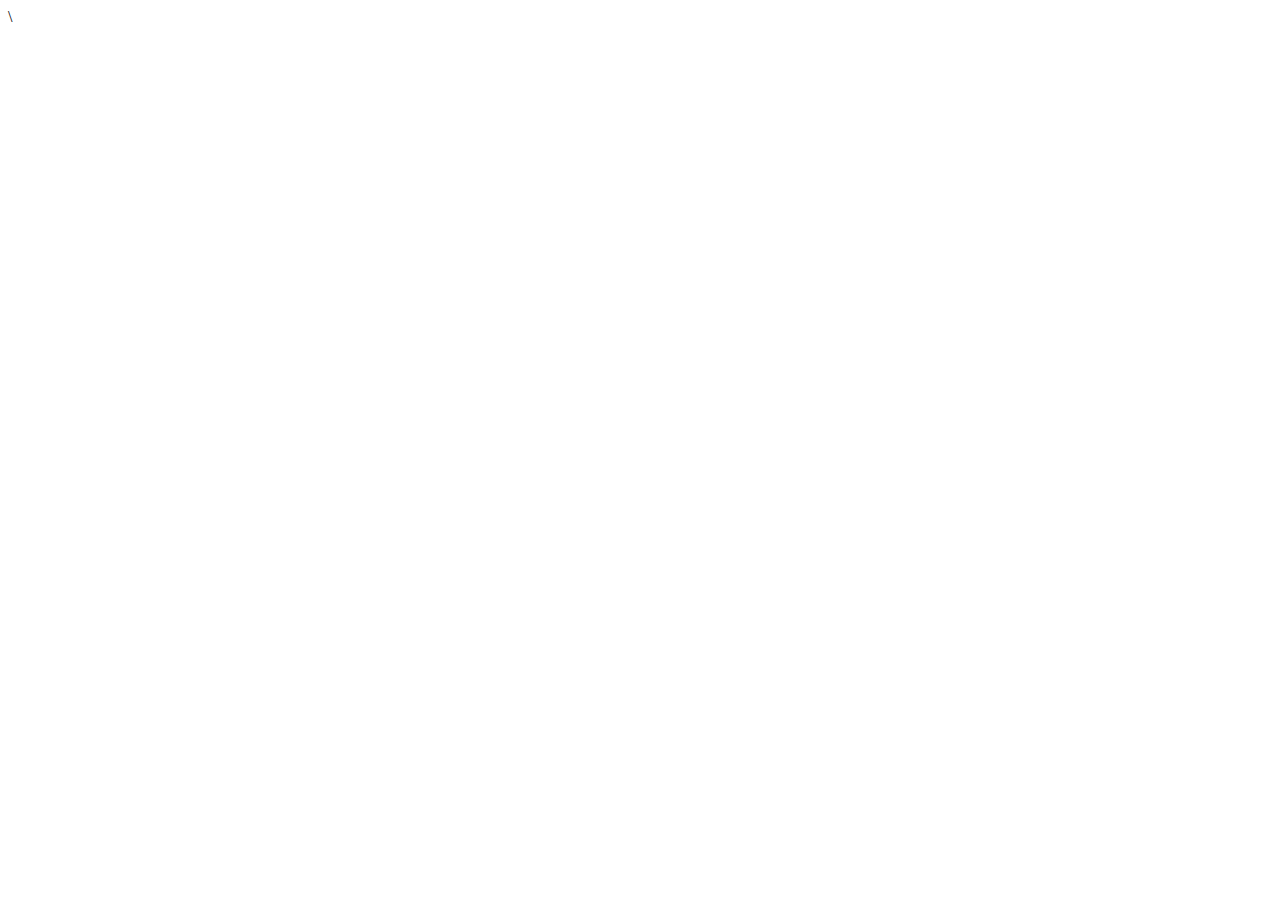
==== index.html @ da7d5975 "Updating project" ====
<!DOCTYPE html>
<html lang="en">
<head>
    <meta charset="UTF-8">
    <meta http-equiv="X-UA-Compatible" content="IE=edge">
    <meta name="viewport" content="width=device-width, initial-scale=1.0">
    <title>Jorge's Coffeeshop</title>
    <link rel="stylesheet" href="css/normalize.css">
    <link rel="preconnect" href="https://fonts.googleapis.com">
    <link rel="preconnect" href="https://fonts.gstatic.com" crossorigin>
    <link href="https://fonts.googleapis.com/css2?family=Open+Sans&family=PT+Sans:wght@400;700&display=swap" rel="stylesheet">\
    <link rel="stylesheet" href="css/styles.css">
</head>
<body>
    
</body>
</html>
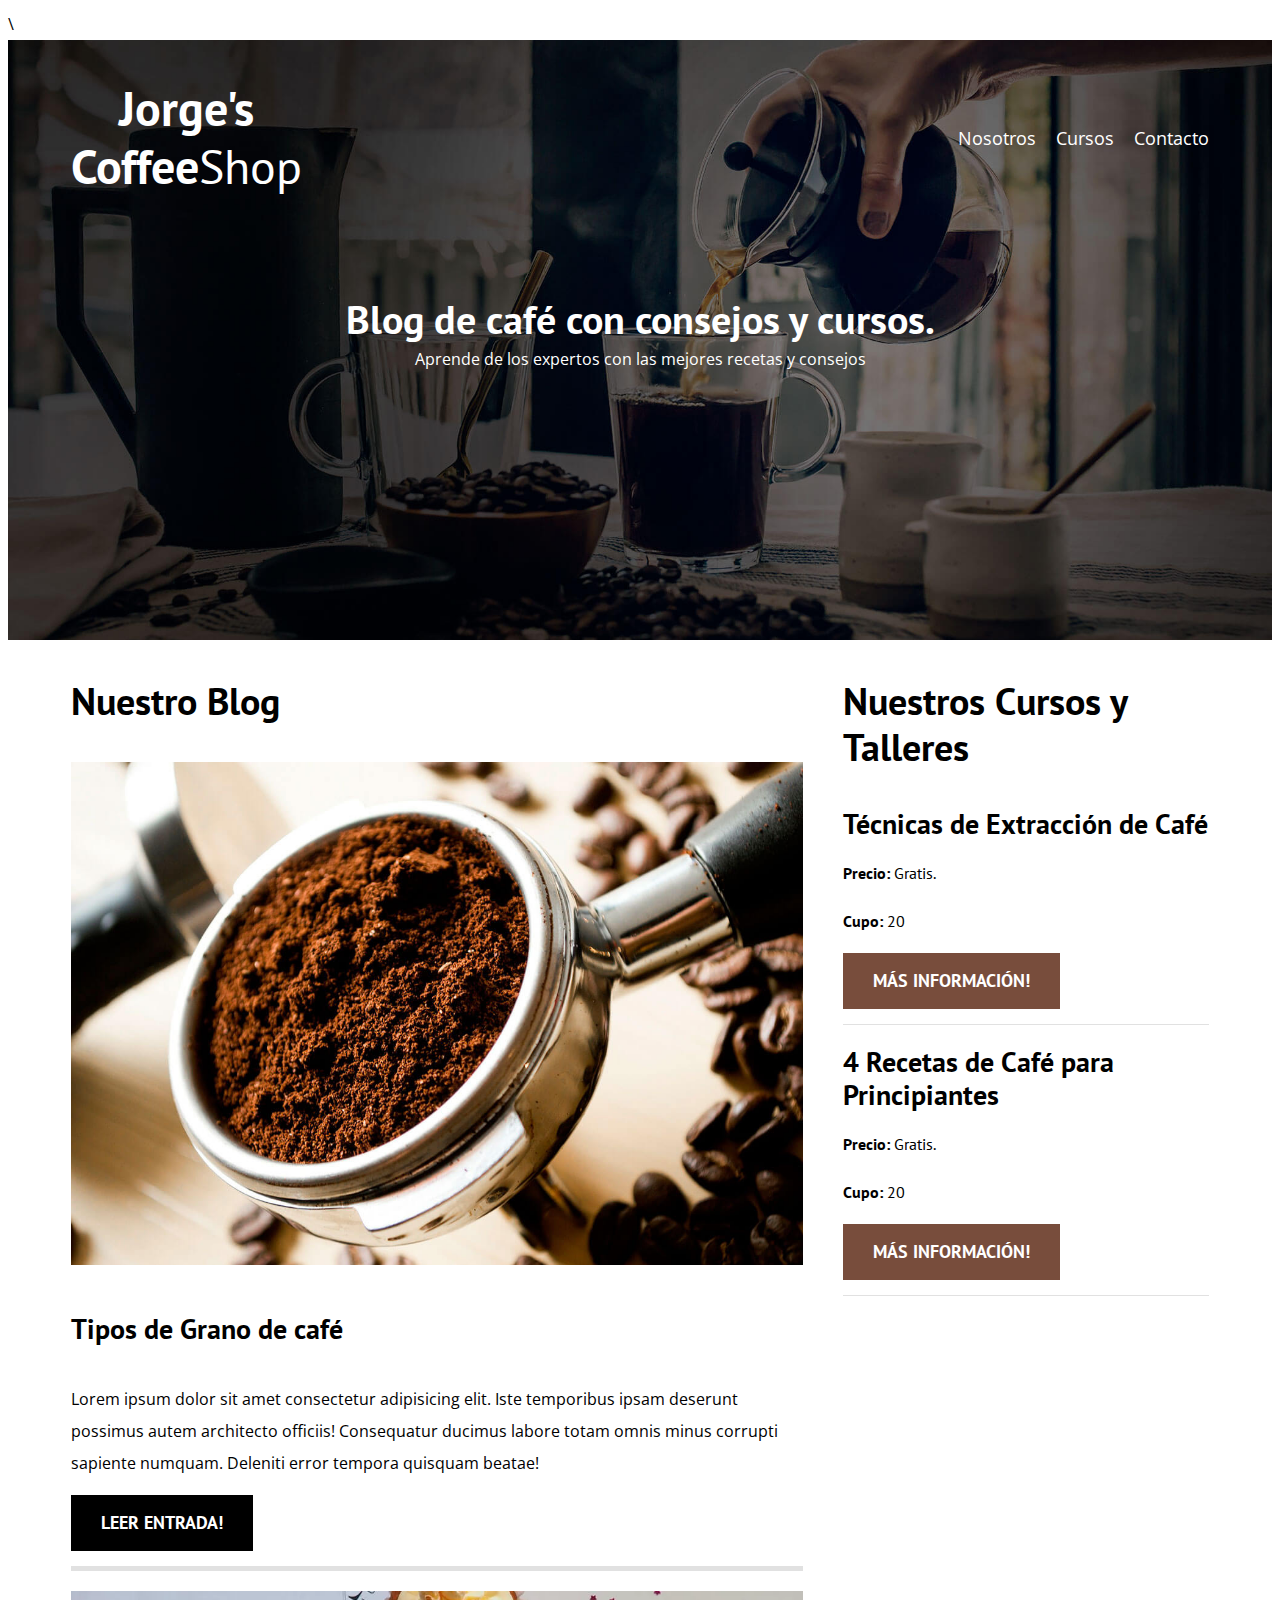
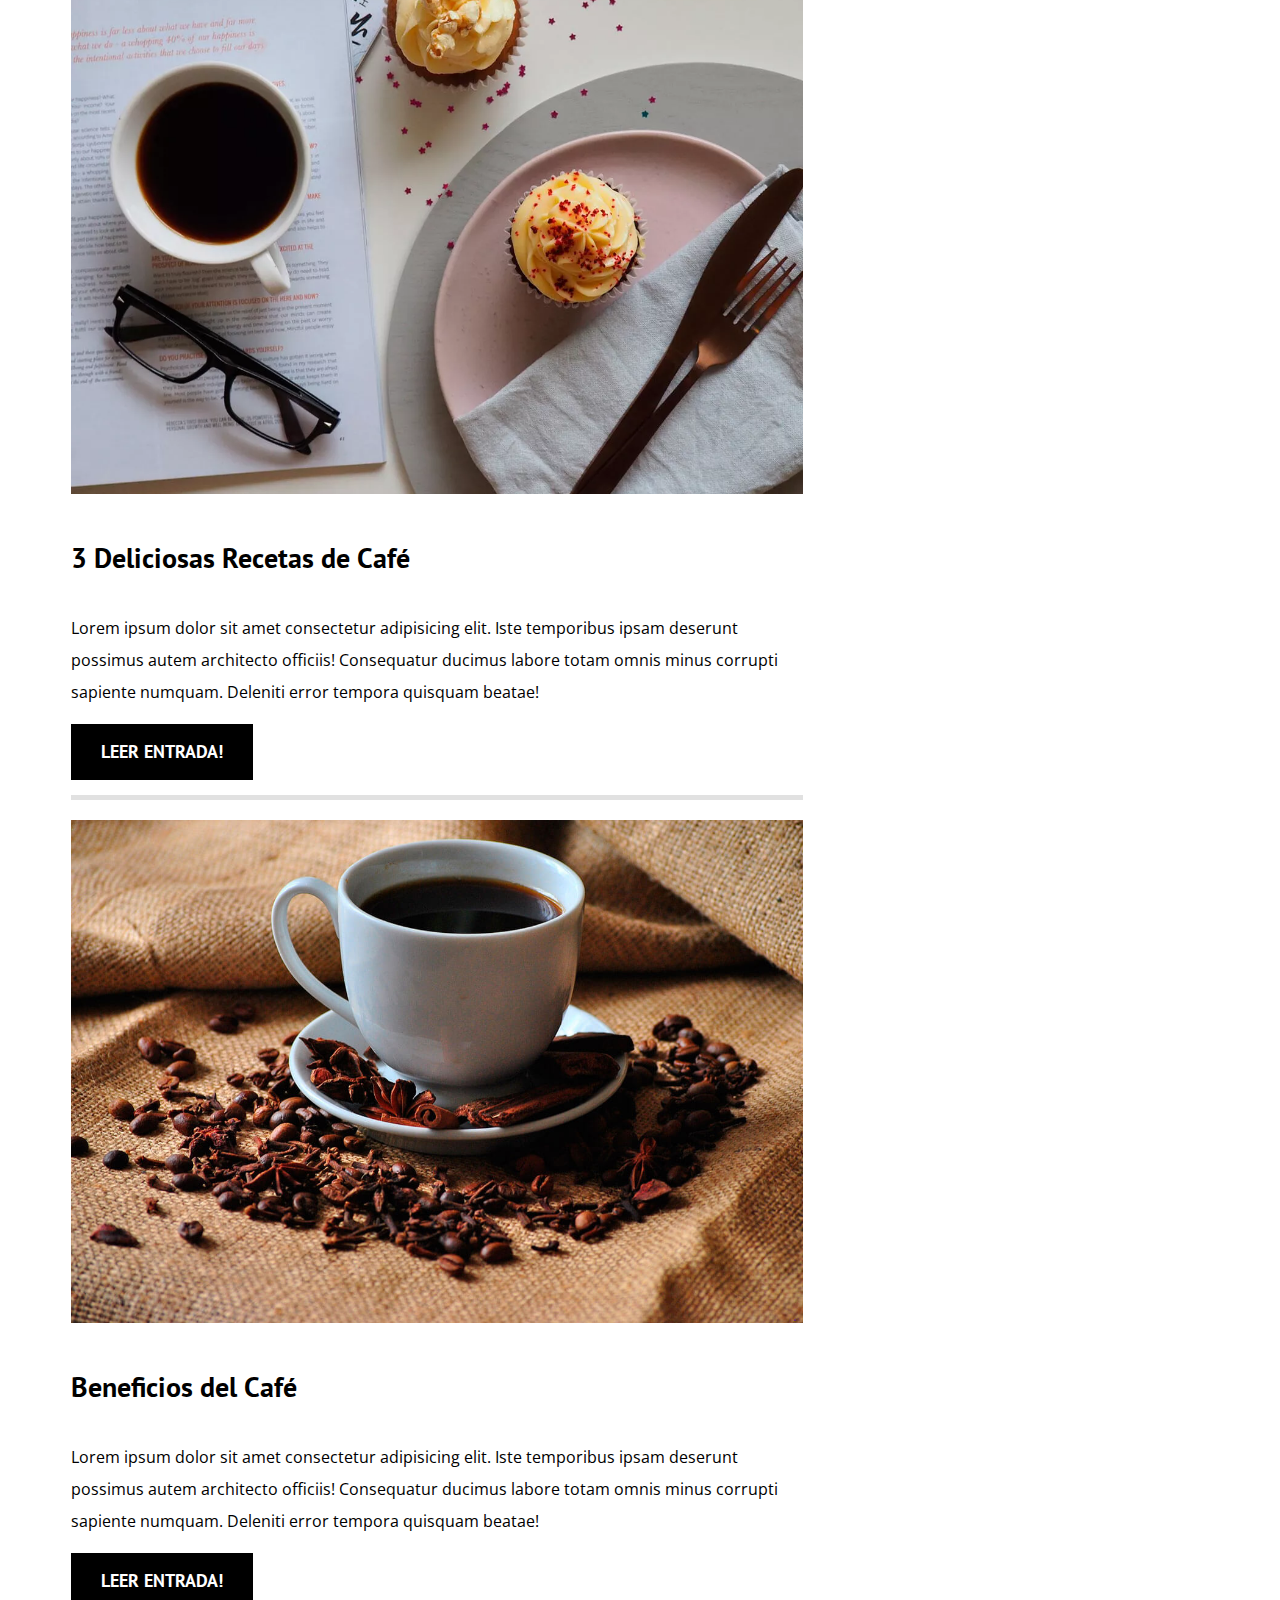
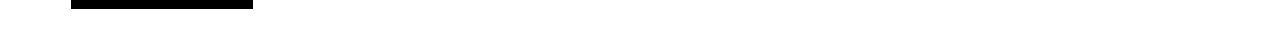
==== commit 22cfa05b: "Project updated." ====
--- a/index.html
+++ b/index.html
@@ -12,6 +12,104 @@
     <link rel="stylesheet" href="css/styles.css">
 </head>
 <body>
-    
+    <header class="header">
+
+        <div class="container">
+            <div class="navbar">
+                <a class="logo" href="index.html">
+                    <h1 class="logo__blog no-margin text-center"><span class="logo__name">Jorge's<br>Coffee</span>Shop</h1>
+                </a>
+
+                <div class="nav">
+                    <a href="about-us.html" class="nav__links">Nosotros</a>
+                    <a href="courses.html" class="nav__links">Cursos</a>
+                    <a href="contact.html" class="nav__links">Contacto</a>
+                </div>
+
+            </div>
+        </div>
+        <div class="header__text">
+            <h2 class="no-margin">Blog de café con consejos y cursos.</h2>
+            <p class="no-margin">Aprende de los expertos con las mejores recetas y consejos</p>
+        </div>
+    </header>
+    <div class="container main-content">
+        <main class="blog">
+            <h3>Nuestro Blog</h3>
+            <article class="entry">
+                <div class="entry__image">
+                    <img src="/img/blog1.jpg" alt="Blog Image">
+                </div>
+                <div class="entry__content">
+                    <h4>Tipos de Grano de café</h4>
+                    <p>Lorem ipsum dolor sit amet consectetur adipisicing elit. Iste temporibus ipsam 
+                    deserunt possimus autem architecto officiis! Consequatur ducimus labore totam omnis 
+                    minus corrupti sapiente numquam. Deleniti error tempora quisquam beatae!</p>
+                    <a href="entry.html" class="button  button--main">Leer entrada!</a>
+                </div>
+            </article>
+            <!-- Primer articulo -->
+
+            <article class="entry">
+                <div class="entry__image">
+                    <img src="/img/blog2.webp" alt="Blog Image">
+                </div>
+                <div class="entry__content">
+                    <h4>3 Deliciosas Recetas de Café</h4>
+                    <p>Lorem ipsum dolor sit amet consectetur adipisicing elit. Iste temporibus ipsam 
+                    deserunt possimus autem architecto officiis! Consequatur ducimus labore totam omnis 
+                    minus corrupti sapiente numquam. Deleniti error tempora quisquam beatae!</p>
+                    <a href="entry.html" class="button  button--main">Leer entrada!</a>
+                </div>
+            </article>
+            <!-- Segundo articulo -->
+
+            <article class="entry">
+                <div class="entry__image">
+                    <img src="/img/blog3.jpg" alt="Blog Image">
+                </div>
+                <div class="entry__content">
+                    <h4>Beneficios del Café</h4>
+                    <p>Lorem ipsum dolor sit amet consectetur adipisicing elit. Iste temporibus ipsam 
+                    deserunt possimus autem architecto officiis! Consequatur ducimus labore totam omnis 
+                    minus corrupti sapiente numquam. Deleniti error tempora quisquam beatae!</p>
+                    <a href="entry.html" class="button  button--main">Leer entrada!</a>
+                </div>
+            </article>
+            <!-- Tercer articulo -->
+        </main>
+
+        <aside class="sidebar">
+            <h3>Nuestros Cursos y Talleres</h3>
+
+            <ul class="courses no-padding">
+                <li class="widget--course">
+                    <h4 class="no-margin">Técnicas de Extracción de Café</h4>
+                    <p class="widget--course__label">Precio: 
+                        <span class="widget--course__info">Gratis.</span>
+                    </p>
+
+                    <p class="widget--course__label">Cupo: 
+                        <span class="widget--course__info">20</span>
+                    </p>
+                    <a href="entry.html" class="button  button--secundary">Más información!</a>
+                </li>
+                <!-- Primer curso -->
+
+                <li class="widget--course">
+                    <h4 class="no-margin">4 Recetas de Café para Principiantes</h4>
+                    <p class="widget--course__label">Precio: 
+                        <span class="widget--course__info">Gratis.</span>
+                    </p>
+
+                    <p class="widget--course__label">Cupo: 
+                        <span class="widget--course__info">20</span>
+                    </p>
+                    <a href="entry.html" class="button  button--secundary">Más información!</a>
+                </li>
+                <!-- Segundo curso-->
+            </ul>
+        </aside>
+    </div>
 </body>
 </html>--- a/css/styles.css
+++ b/css/styles.css
@@ -0,0 +1,199 @@
+:root{
+    --headingFont: 'PT Sans', sans-serif;
+    --paragraphFont: 'Open Sans', sans-serif;
+    --mainColor: #784D3C;
+    --borderColor: #e1e1e1;
+}
+
+html{
+    box-sizing: border-box;
+    font-size: 62.5%; /* This makes that 1rem = 10px */
+}
+
+*,*:before,*:after{
+    box-sizing: inherit;
+}
+/** Header **/
+.header{
+    background-image: url(../img/banner.jpg);
+    height: 60rem;
+    background-size: cover;
+    background-repeat: no-repeat;
+    background-position: center center;
+}
+
+.header__text{
+    text-align: center;
+    color: white;
+}
+
+@media (min-width: 768px) {
+    .header__text{
+        margin-top: 10rem;
+    }
+}
+
+.navbar{
+    padding-top: 4rem;
+}
+@media (min-width: 768px) {
+    .navbar{
+        display: flex;
+        justify-content: space-between;
+        align-items: center;
+    }
+}
+
+.logo{
+    color: white;
+}
+
+.logo__name{
+    font-weight: 700;
+}
+
+.logo__blog{
+    font-weight: 300;
+    line-height: 1.2;
+}
+@media (min-width: 768px) {
+    .nav{
+        display: flex;
+        gap: 2rem;
+    }
+}
+
+.nav__links{
+    display: block;
+    text-align: center;
+    font-size: 1.8rem;
+    color: white;
+}
+
+/** Content **/
+
+body{
+    font-family: var(--paragraphFont);
+    font-size: 1.6rem;
+    line-height: 2;
+}
+
+@media (min-width: 768px) {
+    .main-content{
+        display: grid;
+        grid-template-columns: 2fr 1fr;
+        column-gap: 4rem;
+    }
+}
+
+.entry{
+    border-bottom: 0.5rem solid var(--borderColor);
+    margin-bottom: 2rem;
+}
+
+.entry:last-of-type{
+    border-bottom: none;
+    margin-bottom: 0;
+}
+ /** Barra Lateral **/
+.courses{
+    list-style: none;
+}
+
+.widget--course{
+    border-bottom: 1px solid var(--borderColor);
+    margin-bottom: 2rem;
+}
+
+.widget--courseL:last-of-type{
+    border-bottom: none;
+    margin-bottom: 0;
+}
+.widget--course__label{
+    font-family: var(--headingFont);
+    font-weight: 700;
+}
+
+.widget--course__info{
+    font-weight: 400;
+}
+
+.widget--course__info
+.widget--course__label{
+    font-size: 2rem;
+}
+/** Button **/
+.button{
+    display: block;
+    font-family: var(--headingFont);
+    color: white;
+    text-align: center;
+    padding: 1rem 3rem;
+    font-size: 1.8rem;
+    margin-bottom: 1.5rem;
+    text-transform: uppercase;
+    font-weight: bolder;
+}
+
+@media (min-width: 768px) {
+    .button{
+        display: inline-block;
+    }
+}
+
+.button--main{
+    background-color: black;
+}
+
+.button--secundary{
+    background-color: var(--mainColor);
+}
+
+/** Globals **/
+.container{
+    max-width: 120rem;
+    width: 90%;
+    margin: 0 auto;
+}
+
+a {
+    text-decoration: none;
+}
+
+h1,h2,h3,h4{
+    font-family: var(--headingFont);
+    line-height: 1.2;
+}
+
+h1{
+    font-size: 4.8rem;
+}
+
+h2{
+    font-size: 4rem;
+}
+
+h3{
+    font-size: 3.8rem;
+}
+
+h4{
+    font-size: 2.8rem;
+}
+
+img{
+    max-width: 100%;
+}
+
+/** Utilities **/
+.no-margin{
+    margin: 0;
+}
+
+.no-padding{
+    padding: 0;
+}
+
+.text-center{
+    text-align: center;
+}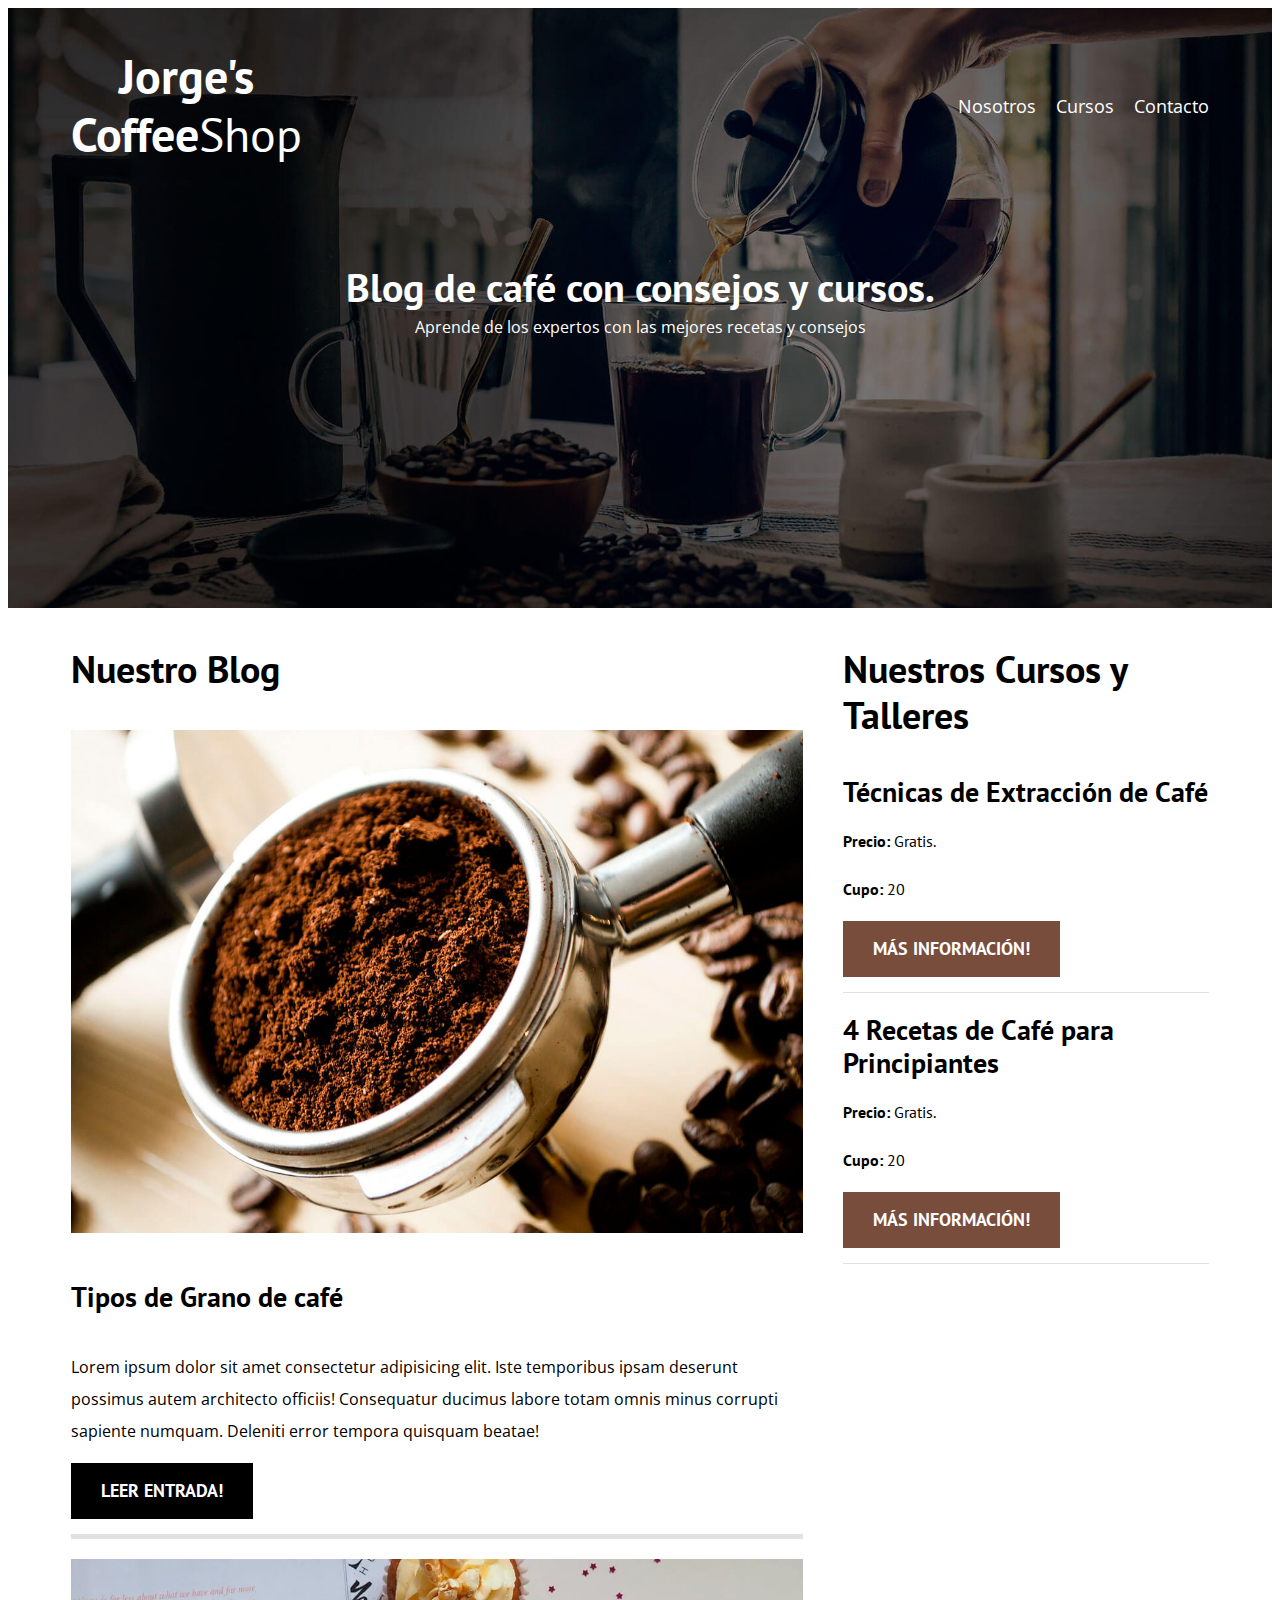
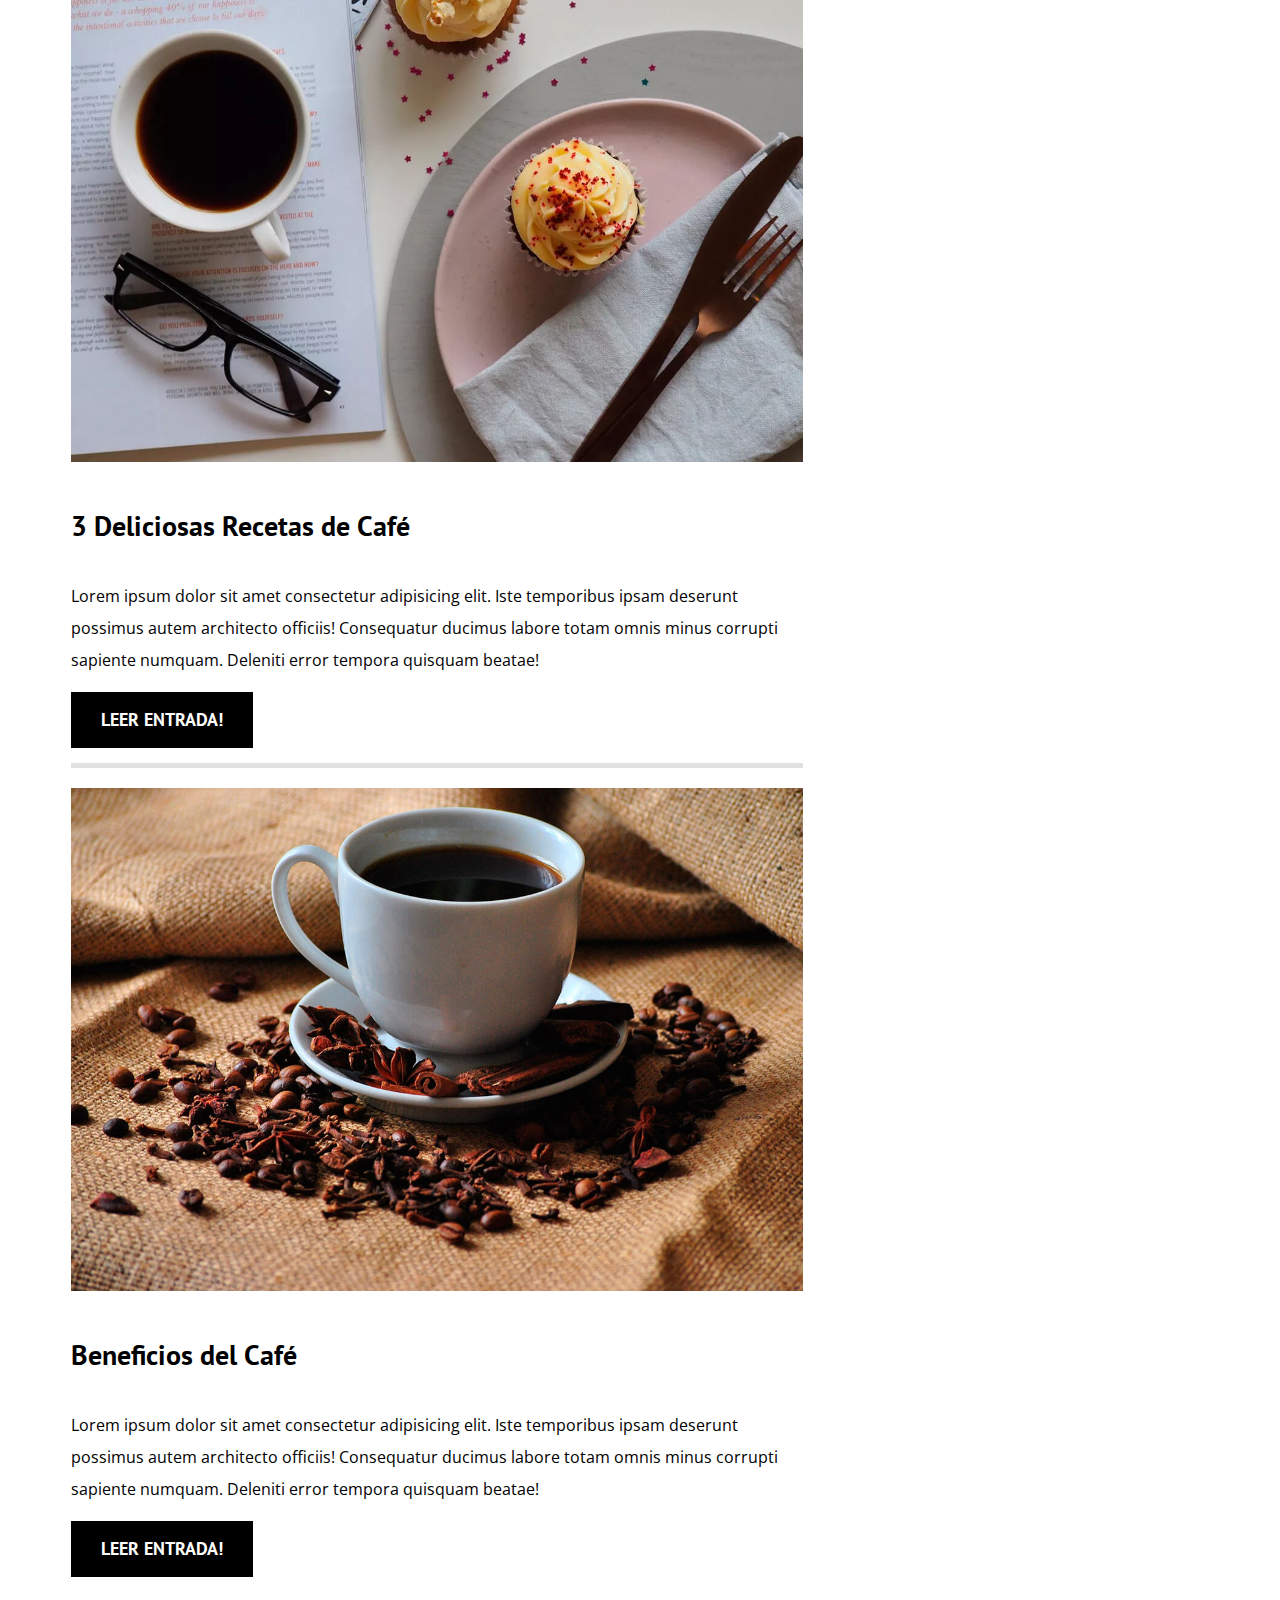
==== commit bb0c2520: "Project updated." ====
--- a/index.html
+++ b/index.html
@@ -8,7 +8,7 @@
     <link rel="stylesheet" href="css/normalize.css">
     <link rel="preconnect" href="https://fonts.googleapis.com">
     <link rel="preconnect" href="https://fonts.gstatic.com" crossorigin>
-    <link href="https://fonts.googleapis.com/css2?family=Open+Sans&family=PT+Sans:wght@400;700&display=swap" rel="stylesheet">\
+    <link href="https://fonts.googleapis.com/css2?family=Open+Sans&family=PT+Sans:wght@400;700&display=swap" rel="stylesheet">
     <link rel="stylesheet" href="css/styles.css">
 </head>
 <body>
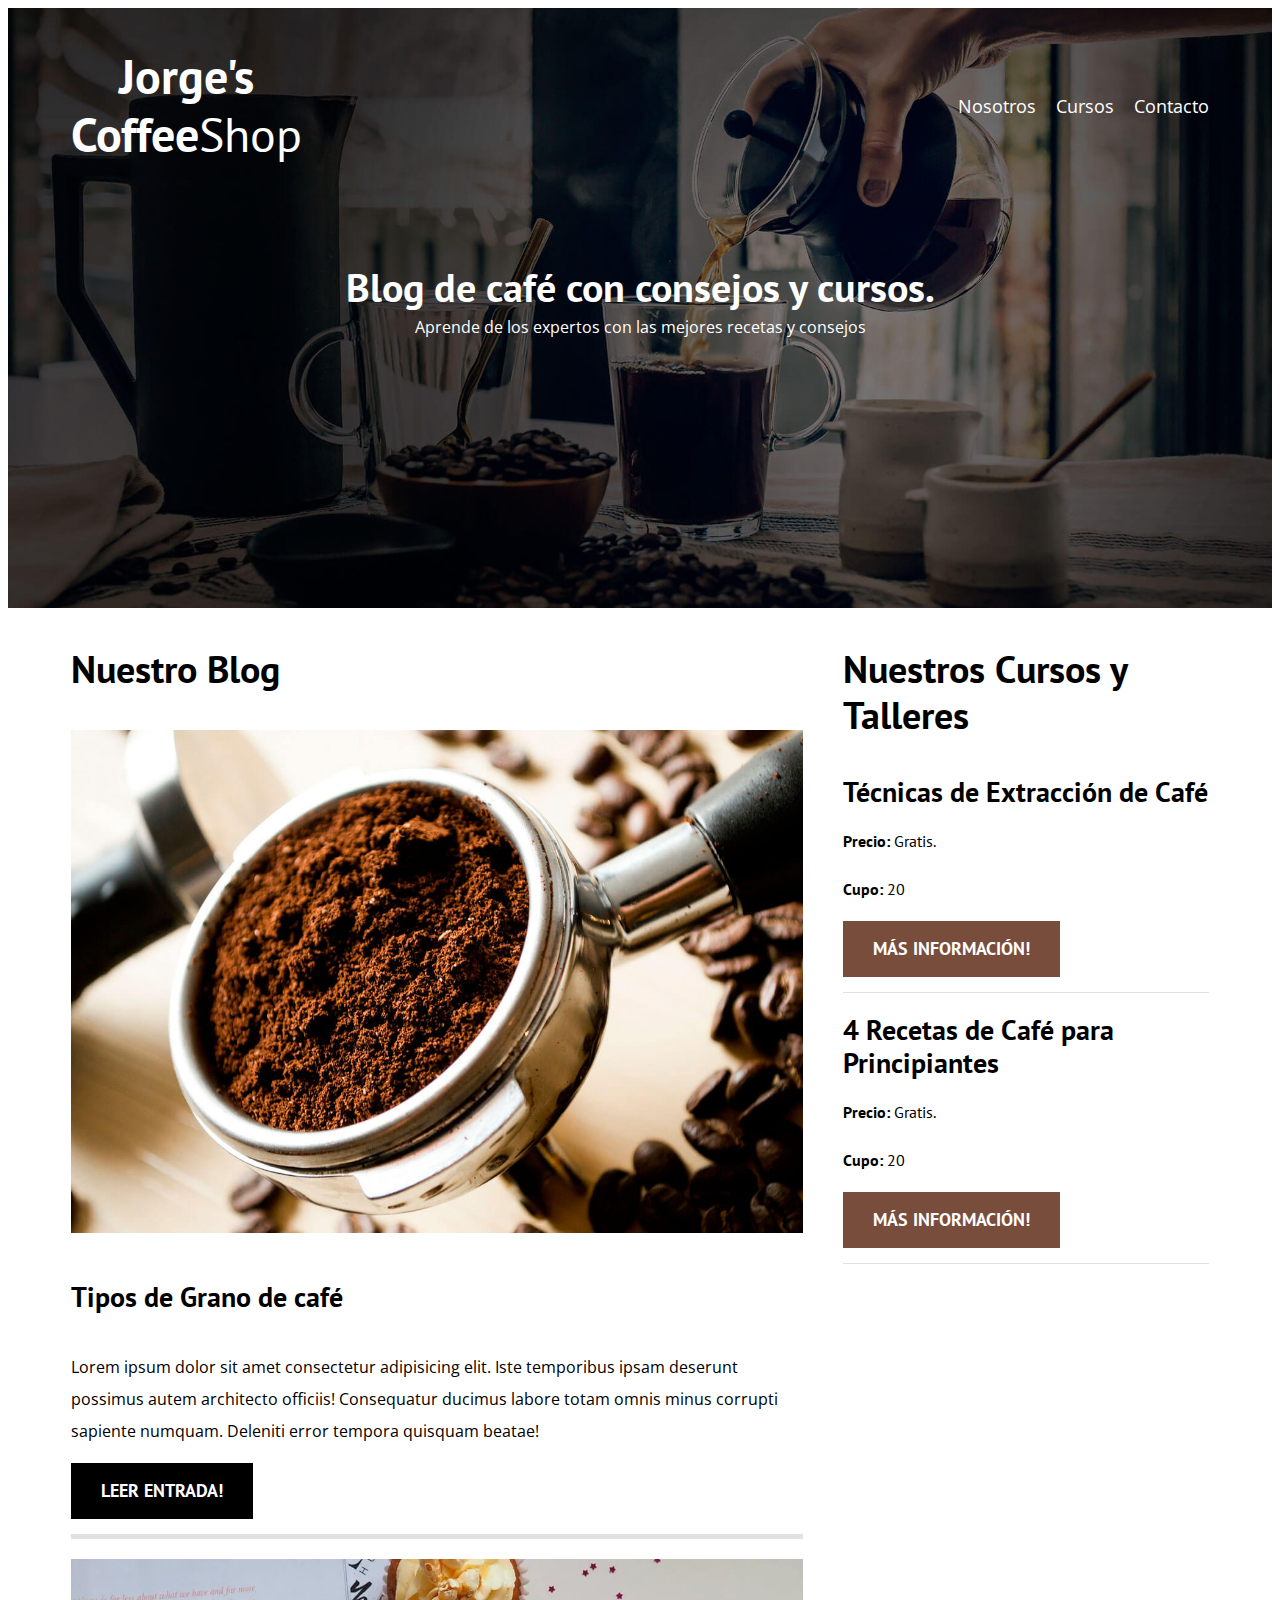
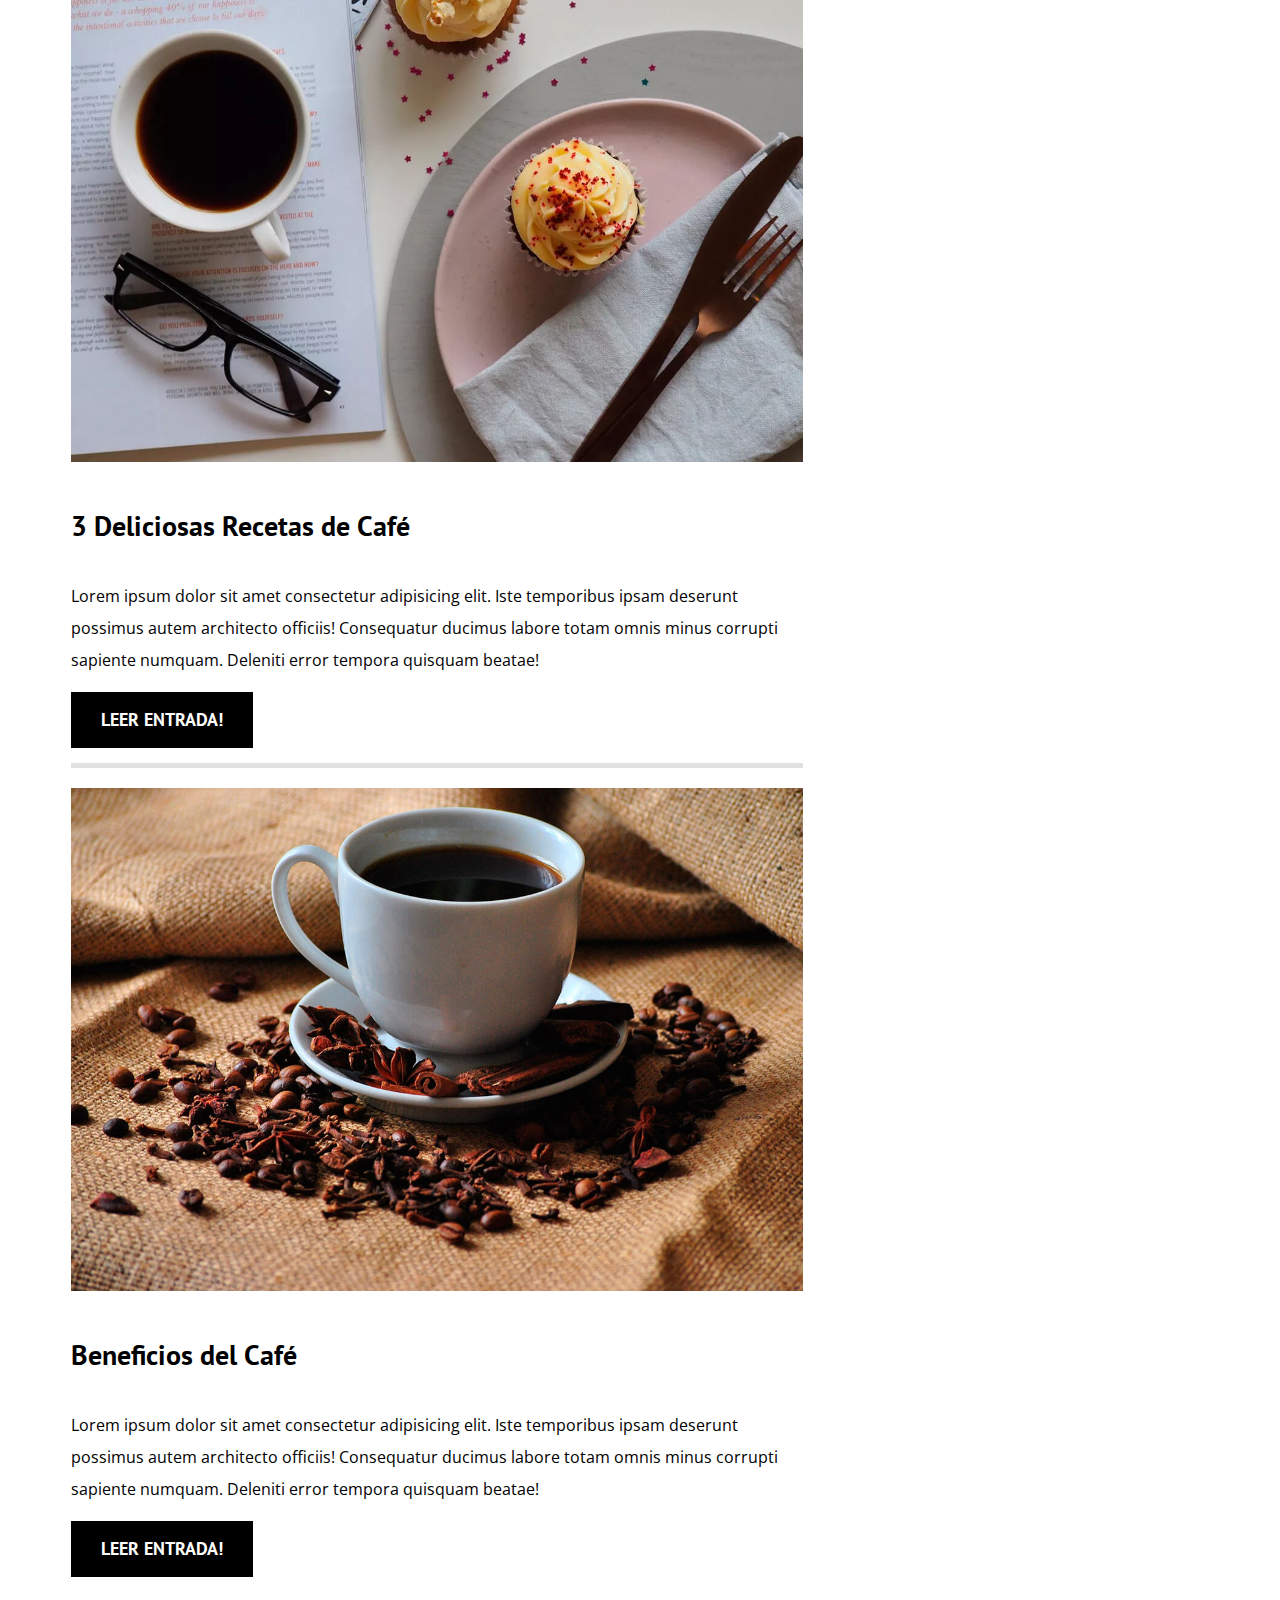
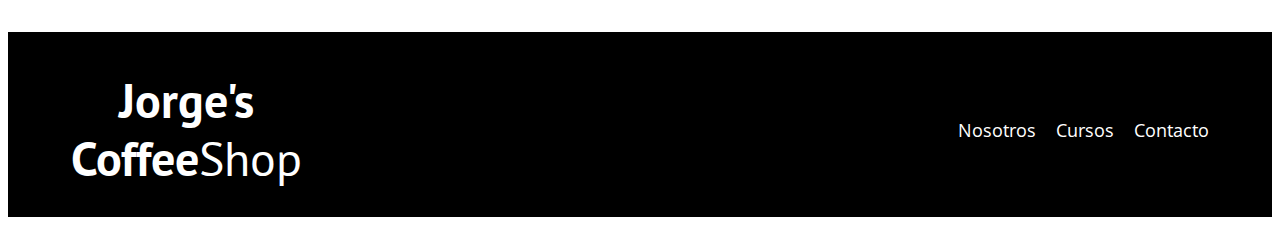
==== commit ee6d05ac: "Project updated. About-us.html added." ====
--- a/index.html
+++ b/index.html
@@ -4,7 +4,7 @@
     <meta charset="UTF-8">
     <meta http-equiv="X-UA-Compatible" content="IE=edge">
     <meta name="viewport" content="width=device-width, initial-scale=1.0">
-    <title>Jorge's Coffeeshop</title>
+    <title>Jorge's CoffeeShop</title>
     <link rel="stylesheet" href="css/normalize.css">
     <link rel="preconnect" href="https://fonts.googleapis.com">
     <link rel="preconnect" href="https://fonts.gstatic.com" crossorigin>
@@ -111,5 +111,21 @@
             </ul>
         </aside>
     </div>
+    <footer class="footer">
+        <div class="container">
+            <div class="navbar">
+                <a class="logo" href="index.html">
+                    <h1 class="logo__blog no-margin text-center"><span class="logo__name">Jorge's<br>Coffee</span>Shop</h1>
+                </a>
+
+                <div class="nav">
+                    <a href="about-us.html" class="nav__links">Nosotros</a>
+                    <a href="courses.html" class="nav__links">Cursos</a>
+                    <a href="contact.html" class="nav__links">Contacto</a>
+                </div>
+
+            </div>
+        </div>
+    </footer>
 </body>
 </html>--- a/css/styles.css
+++ b/css/styles.css
@@ -149,6 +149,15 @@
     background-color: var(--mainColor);
 }
 
+/** Footer **/
+.footer{
+    background-color: black;
+    padding-top: 3rem 0;
+    padding-bottom: 3rem;
+    margin-top: 4rem;
+
+}
+
 /** Globals **/
 .container{
     max-width: 120rem;
@@ -196,4 +205,15 @@
 
 .text-center{
     text-align: center;
+}
+
+
+/** -- About Us -- **/
+
+@media (min-width: 768px) {
+    .about-us{
+        display: grid;
+        grid-template-columns: repeat(2,1fr);
+        column-gap: 3rem;
+    }
 }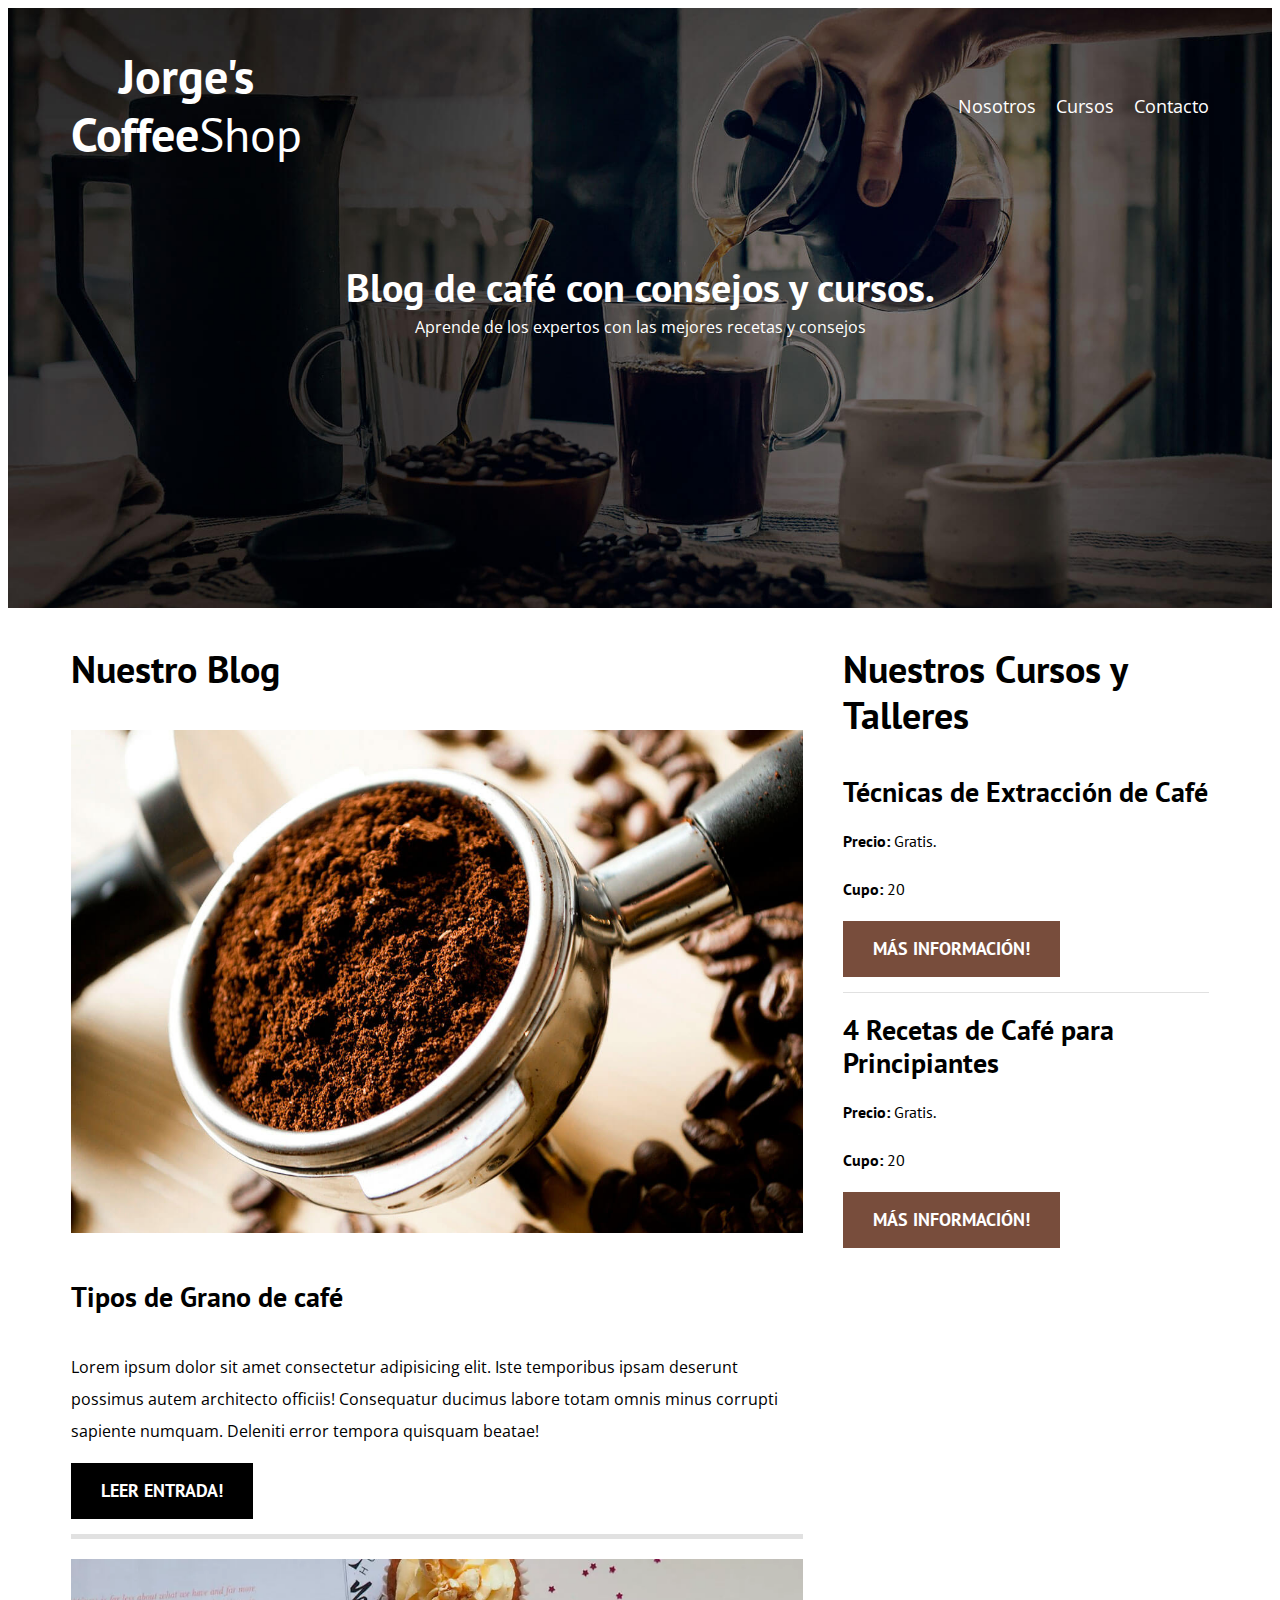
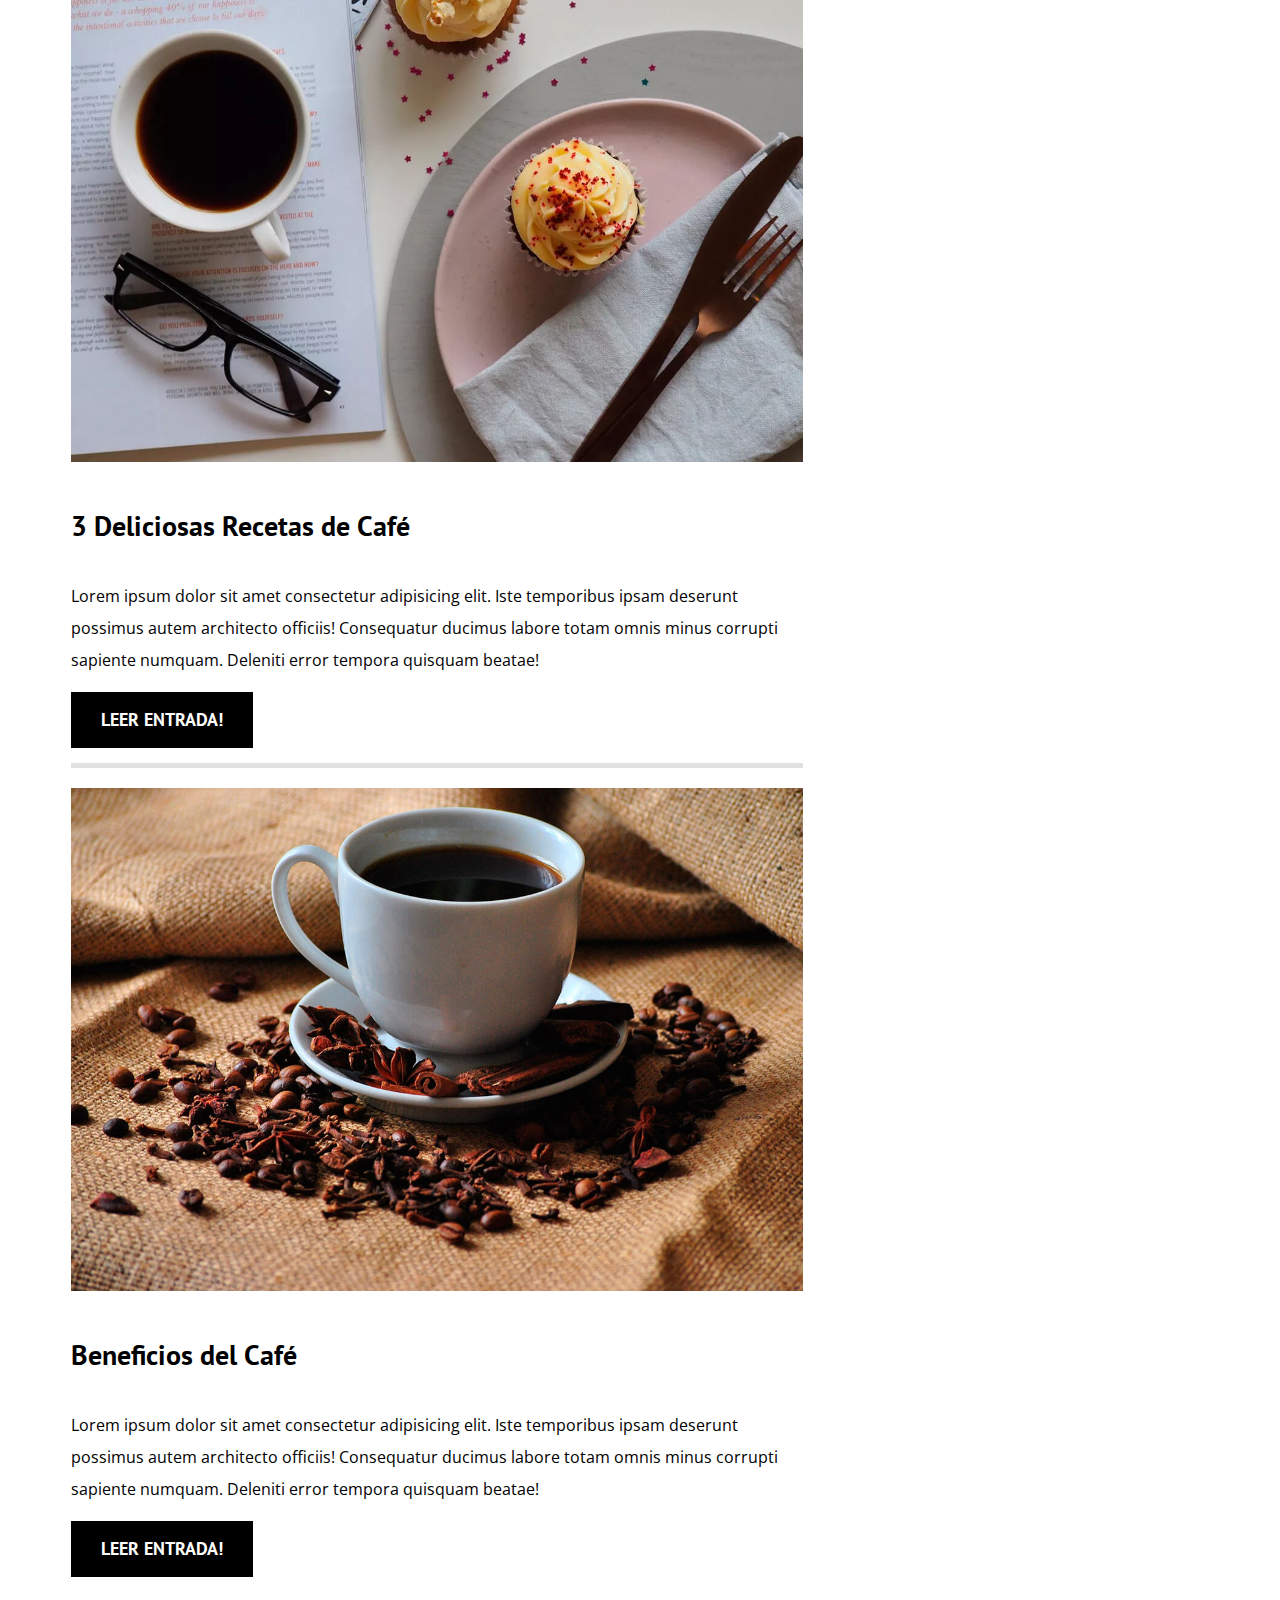
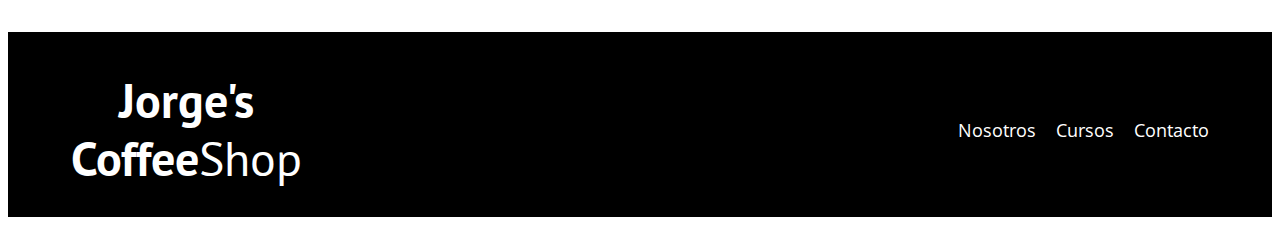
==== commit 97e53efb: "Updating project" ====
--- a/index.html
+++ b/index.html
@@ -38,21 +38,21 @@
             <h3>Nuestro Blog</h3>
             <article class="entry">
                 <div class="entry__image">
-                    <img src="/img/blog1.jpg" alt="Blog Image">
+                    <img loading="lazy" src="/img/blog1.jpg" alt="Blog Image">
                 </div>
                 <div class="entry__content">
                     <h4>Tipos de Grano de café</h4>
                     <p>Lorem ipsum dolor sit amet consectetur adipisicing elit. Iste temporibus ipsam 
                     deserunt possimus autem architecto officiis! Consequatur ducimus labore totam omnis 
                     minus corrupti sapiente numquam. Deleniti error tempora quisquam beatae!</p>
-                    <a href="entry.html" class="button  button--main">Leer entrada!</a>
+                    <a href="entry1.html" class="button  button--main">Leer entrada!</a>
                 </div>
             </article>
             <!-- Primer articulo -->
 
             <article class="entry">
                 <div class="entry__image">
-                    <img src="/img/blog2.webp" alt="Blog Image">
+                    <img loading="lazy" src="/img/blog2.webp" alt="Blog Image">
                 </div>
                 <div class="entry__content">
                     <h4>3 Deliciosas Recetas de Café</h4>
@@ -66,7 +66,7 @@
 
             <article class="entry">
                 <div class="entry__image">
-                    <img src="/img/blog3.jpg" alt="Blog Image">
+                    <img loading="lazy" src="/img/blog3.jpg" alt="Blog Image">
                 </div>
                 <div class="entry__content">
                     <h4>Beneficios del Café</h4>
@@ -97,6 +97,7 @@
                 <!-- Primer curso -->
 
                 <li class="widget--course">
+
                     <h4 class="no-margin">4 Recetas de Café para Principiantes</h4>
                     <p class="widget--course__label">Precio: 
                         <span class="widget--course__info">Gratis.</span>
--- a/css/styles.css
+++ b/css/styles.css
@@ -105,11 +105,12 @@
     margin-bottom: 2rem;
 }
 
-.widget--courseL:last-of-type{
+.widget--course:last-of-type{
     border-bottom: none;
     margin-bottom: 0;
 }
-.widget--course__label{
+.widget--course__label,
+.course__label{
     font-family: var(--headingFont);
     font-weight: 700;
 }
@@ -133,11 +134,16 @@
     margin-bottom: 1.5rem;
     text-transform: uppercase;
     font-weight: bolder;
+    border: none;
 }
 
 @media (min-width: 768px) {
     .button{
         display: inline-block;
+    }
+
+    .button:hover{
+        cursor: pointer;
     }
 }
 
@@ -216,4 +222,58 @@
         grid-template-columns: repeat(2,1fr);
         column-gap: 3rem;
     }
+}
+
+
+/** -- Courses -- **/
+.course{
+    padding: 3rem 0;
+    border-bottom: 1px solid var(--borderColor);
+}
+
+@media (min-width: 768px) {
+    .course{
+        display: grid;
+        grid-template-columns: 1fr 2fr;
+        column-gap: 2rem;
+    }
+}
+
+.course:last-of-type{
+    border-bottom: none;
+}
+
+/** -- Contact -- **/
+.contact-bg{
+    background-image: url(../img/contacto.jpg);
+    height: 40rem;
+    background-size: cover;
+    background-repeat: no-repeat;
+}
+
+.form{
+    background-color: white;
+    margin: -5rem auto 0;
+    width: 95%;
+    padding: 5rem;
+}
+
+.camp{
+    display: flex;
+    margin-bottom: 1rem;
+    gap: 2rem;
+}
+
+.camp__label{
+    flex: 0 0 9rem;
+    text-align: right;
+}
+
+.camp__field{
+    flex: 1;
+    border: 1px solid rgb(196, 194, 194);
+}
+
+.camp__field--textarea{
+
 }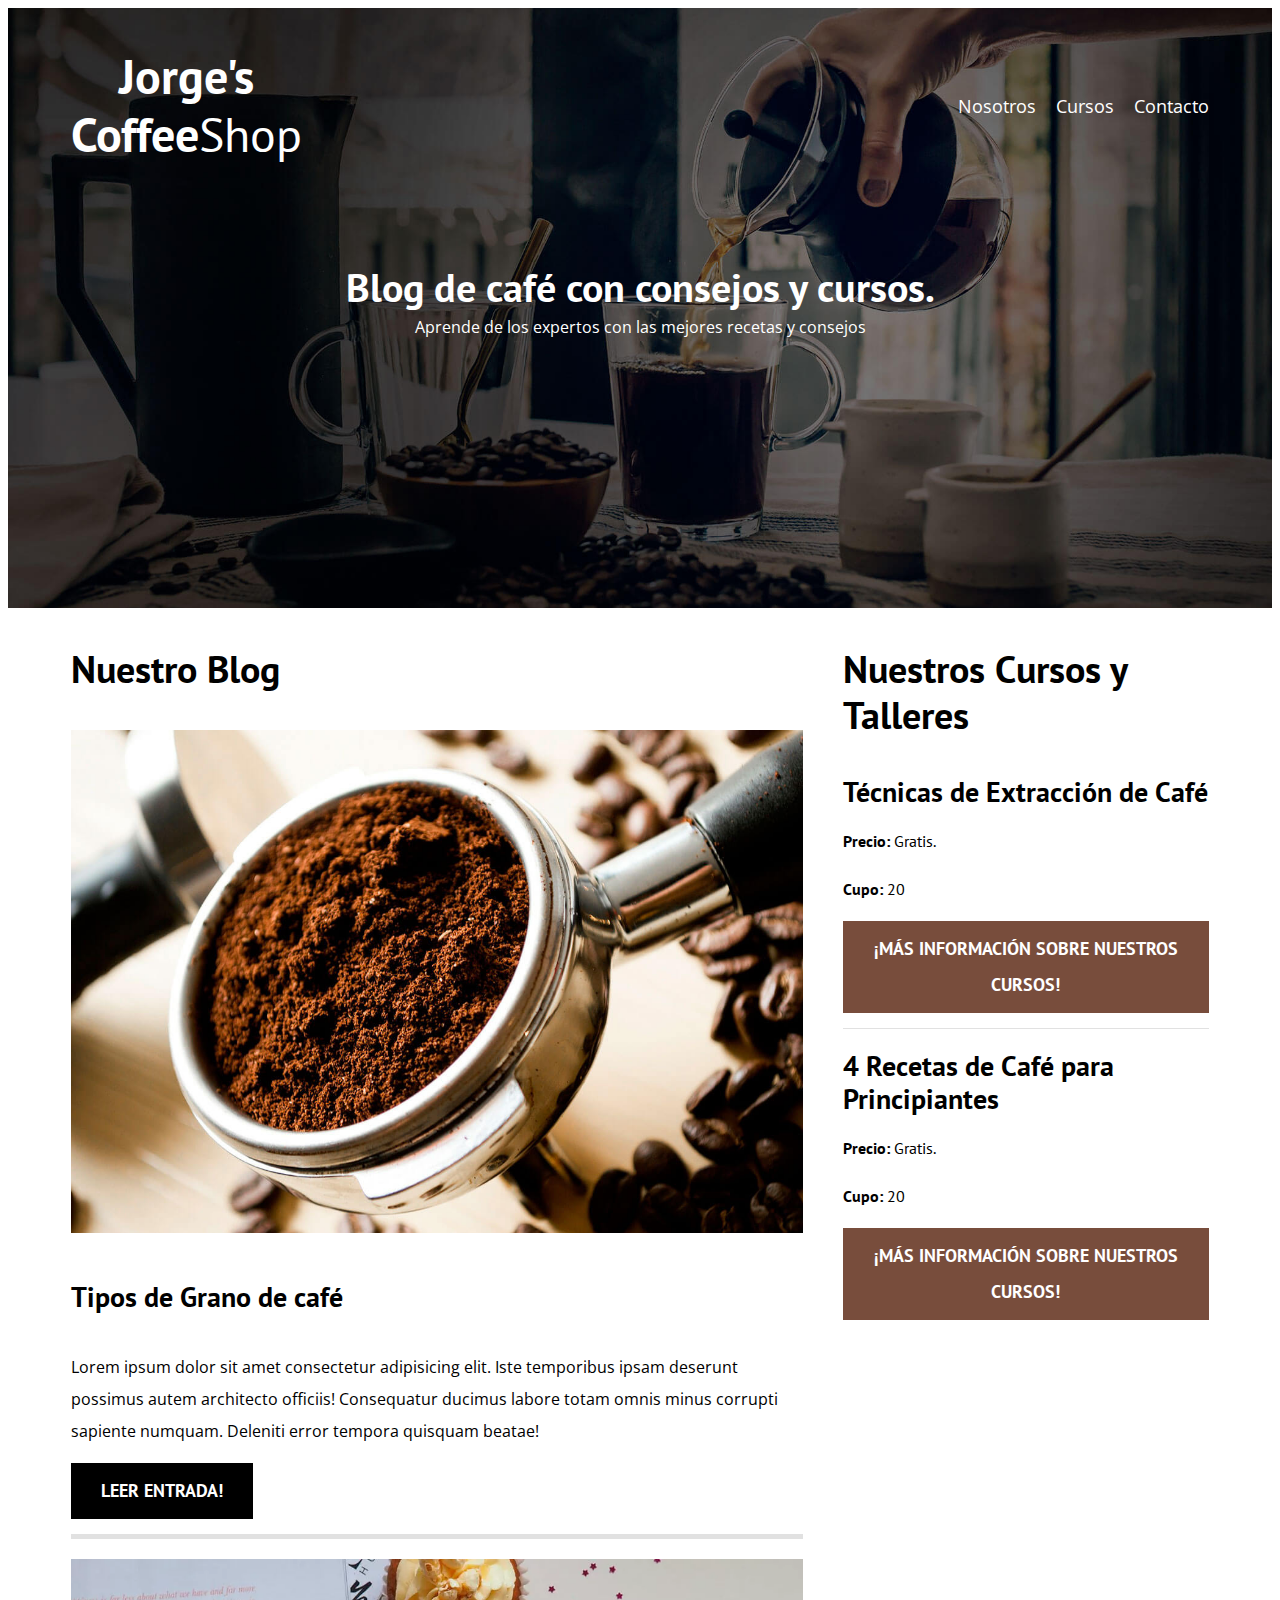
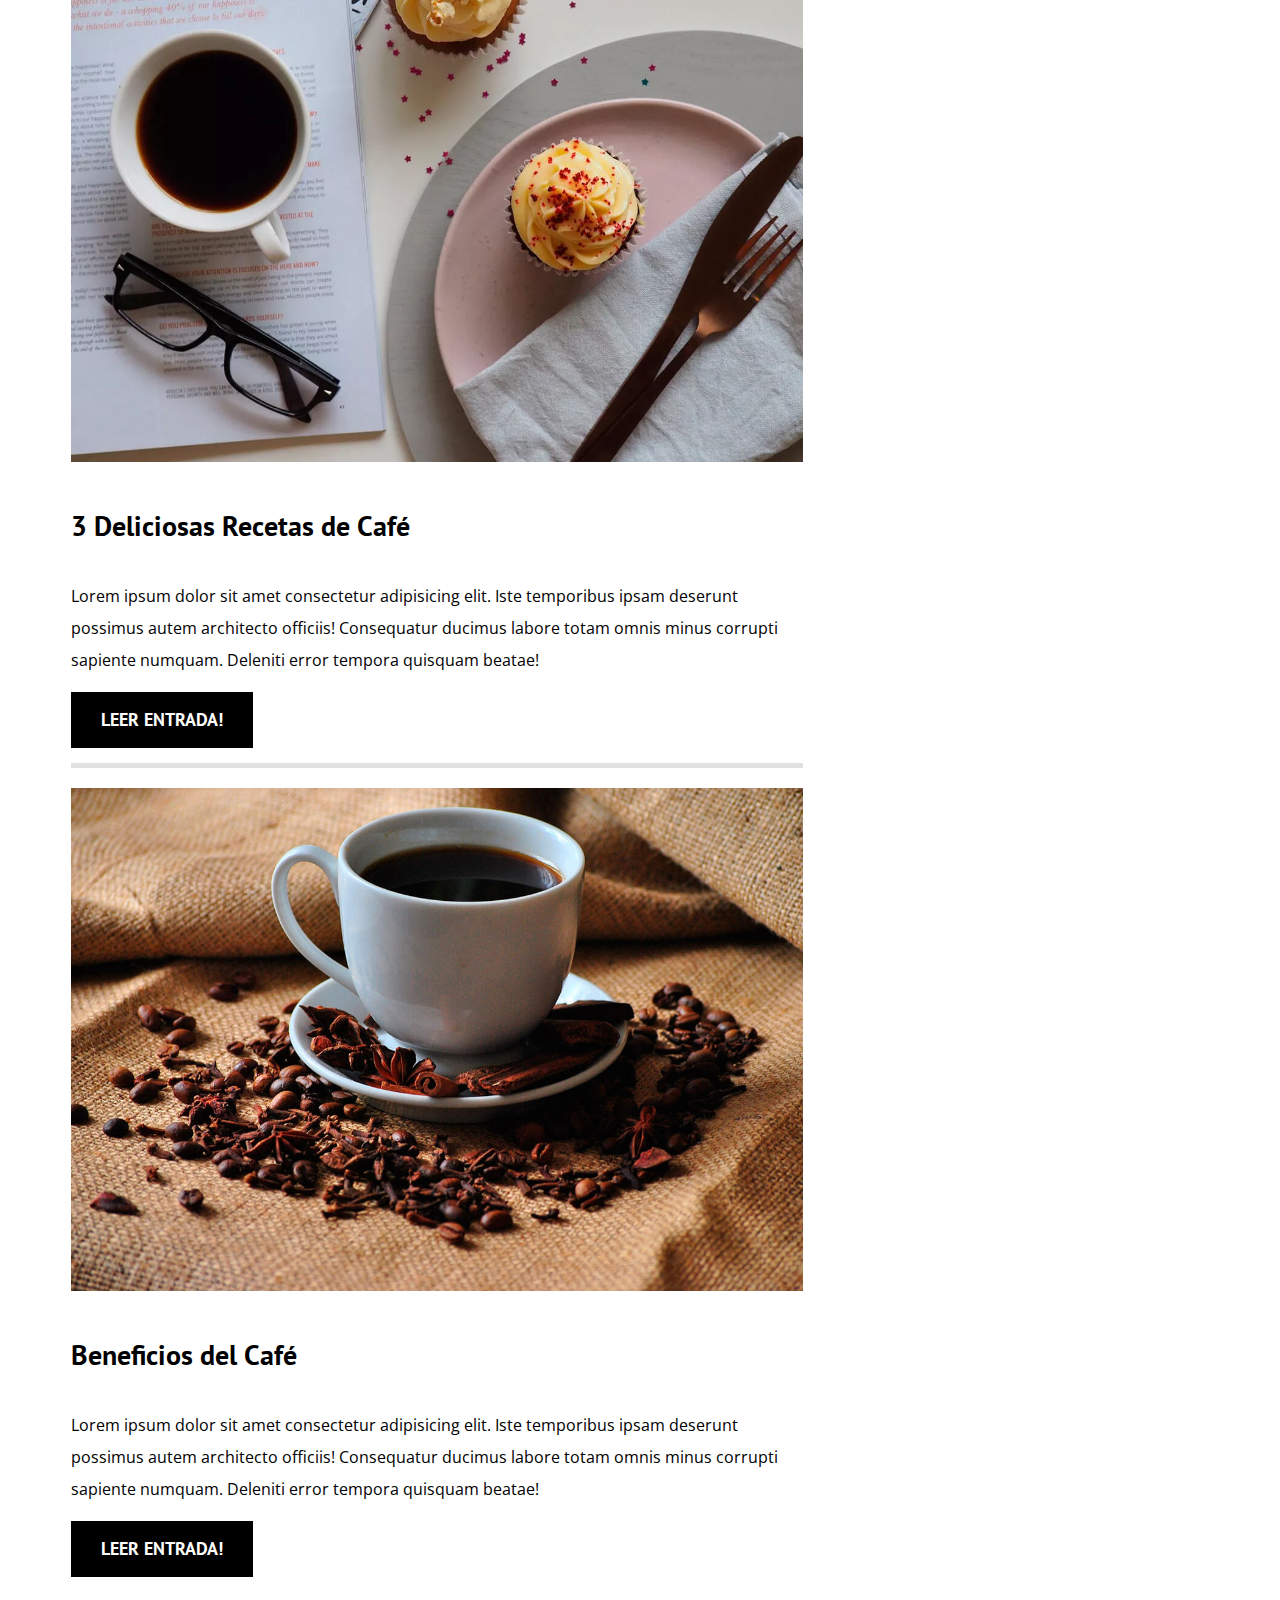
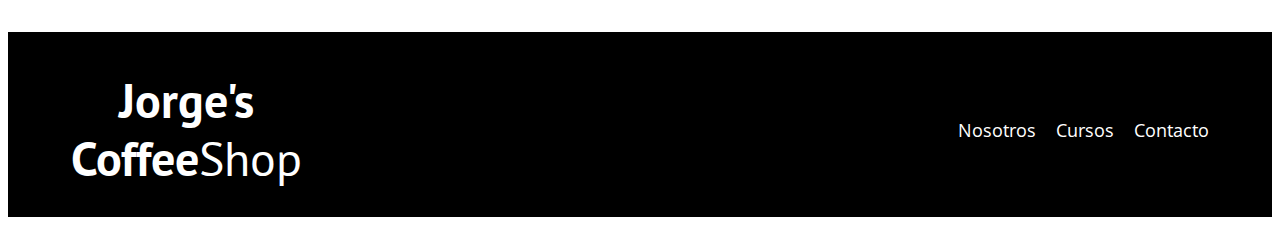
==== commit d64b4b2b: "Project done." ====
--- a/index.html
+++ b/index.html
@@ -5,10 +5,21 @@
     <meta http-equiv="X-UA-Compatible" content="IE=edge">
     <meta name="viewport" content="width=device-width, initial-scale=1.0">
     <title>Jorge's CoffeeShop</title>
+    <meta name="description" content="Página web - blog acerca de café">
+
     <link rel="stylesheet" href="css/normalize.css">
     <link rel="preconnect" href="https://fonts.googleapis.com">
+
     <link rel="preconnect" href="https://fonts.gstatic.com" crossorigin>
     <link href="https://fonts.googleapis.com/css2?family=Open+Sans&family=PT+Sans:wght@400;700&display=swap" rel="stylesheet">
+    <!-- Prefetch -->
+    <link rel="Prefetch" href="nosotros.html" as="document">
+
+    <!-- Preload -->
+    <link rel="Preload" href="css/normalize.css" as="style">
+    <link rel="stylesheet" href="css/normalize.css">
+
+    <link rel="preload" href="css/styles.css" as="style">
     <link rel="stylesheet" href="css/styles.css">
 </head>
 <body>
@@ -92,7 +103,7 @@
                     <p class="widget--course__label">Cupo: 
                         <span class="widget--course__info">20</span>
                     </p>
-                    <a href="entry.html" class="button  button--secundary">Más información!</a>
+                    <a href="entry.html" class="button  button--secundary">¡Más información sobre nuestros cursos!</a>
                 </li>
                 <!-- Primer curso -->
 
@@ -106,7 +117,7 @@
                     <p class="widget--course__label">Cupo: 
                         <span class="widget--course__info">20</span>
                     </p>
-                    <a href="entry.html" class="button  button--secundary">Más información!</a>
+                    <a href="entry.html" class="button  button--secundary">¡Más información sobre nuestros cursos!</a>
                 </li>
                 <!-- Segundo curso-->
             </ul>
@@ -128,5 +139,7 @@
             </div>
         </div>
     </footer>
+
+    <script src="js/modernizer.js"></script>
 </body>
 </html>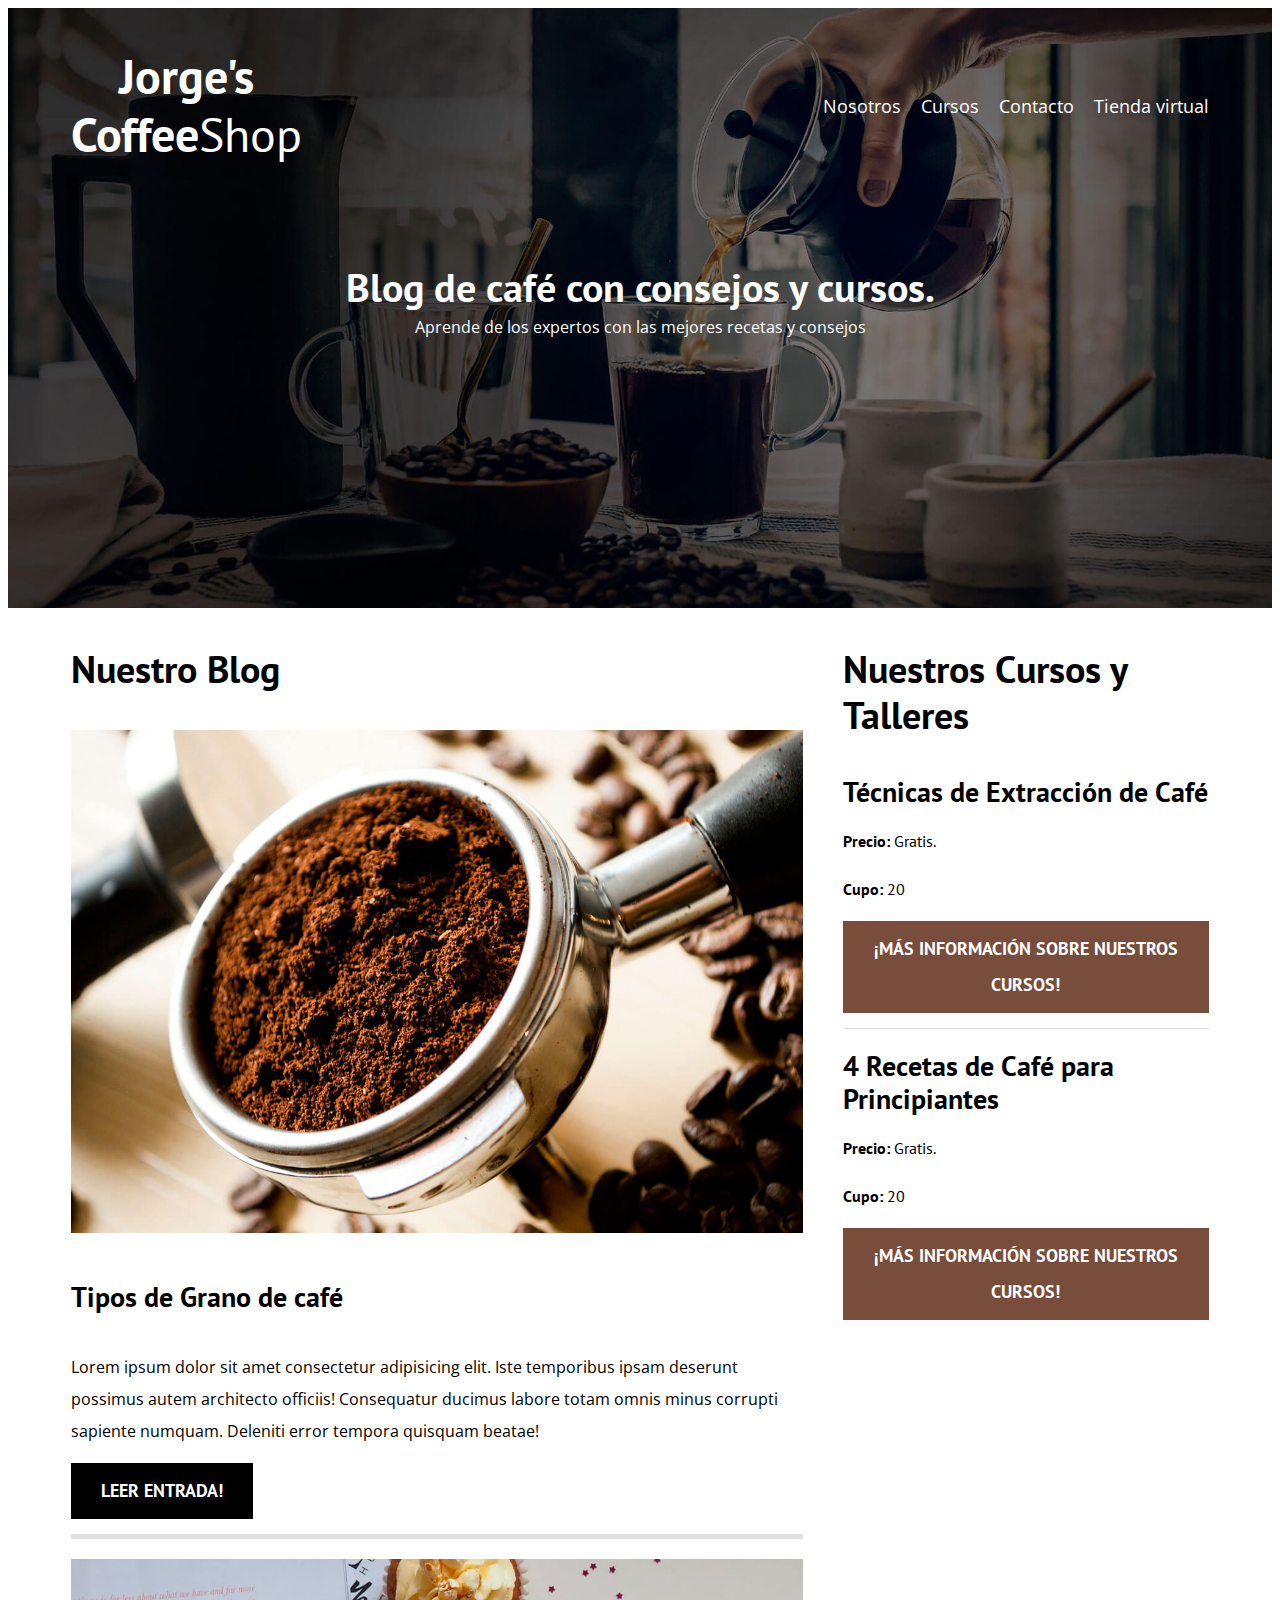
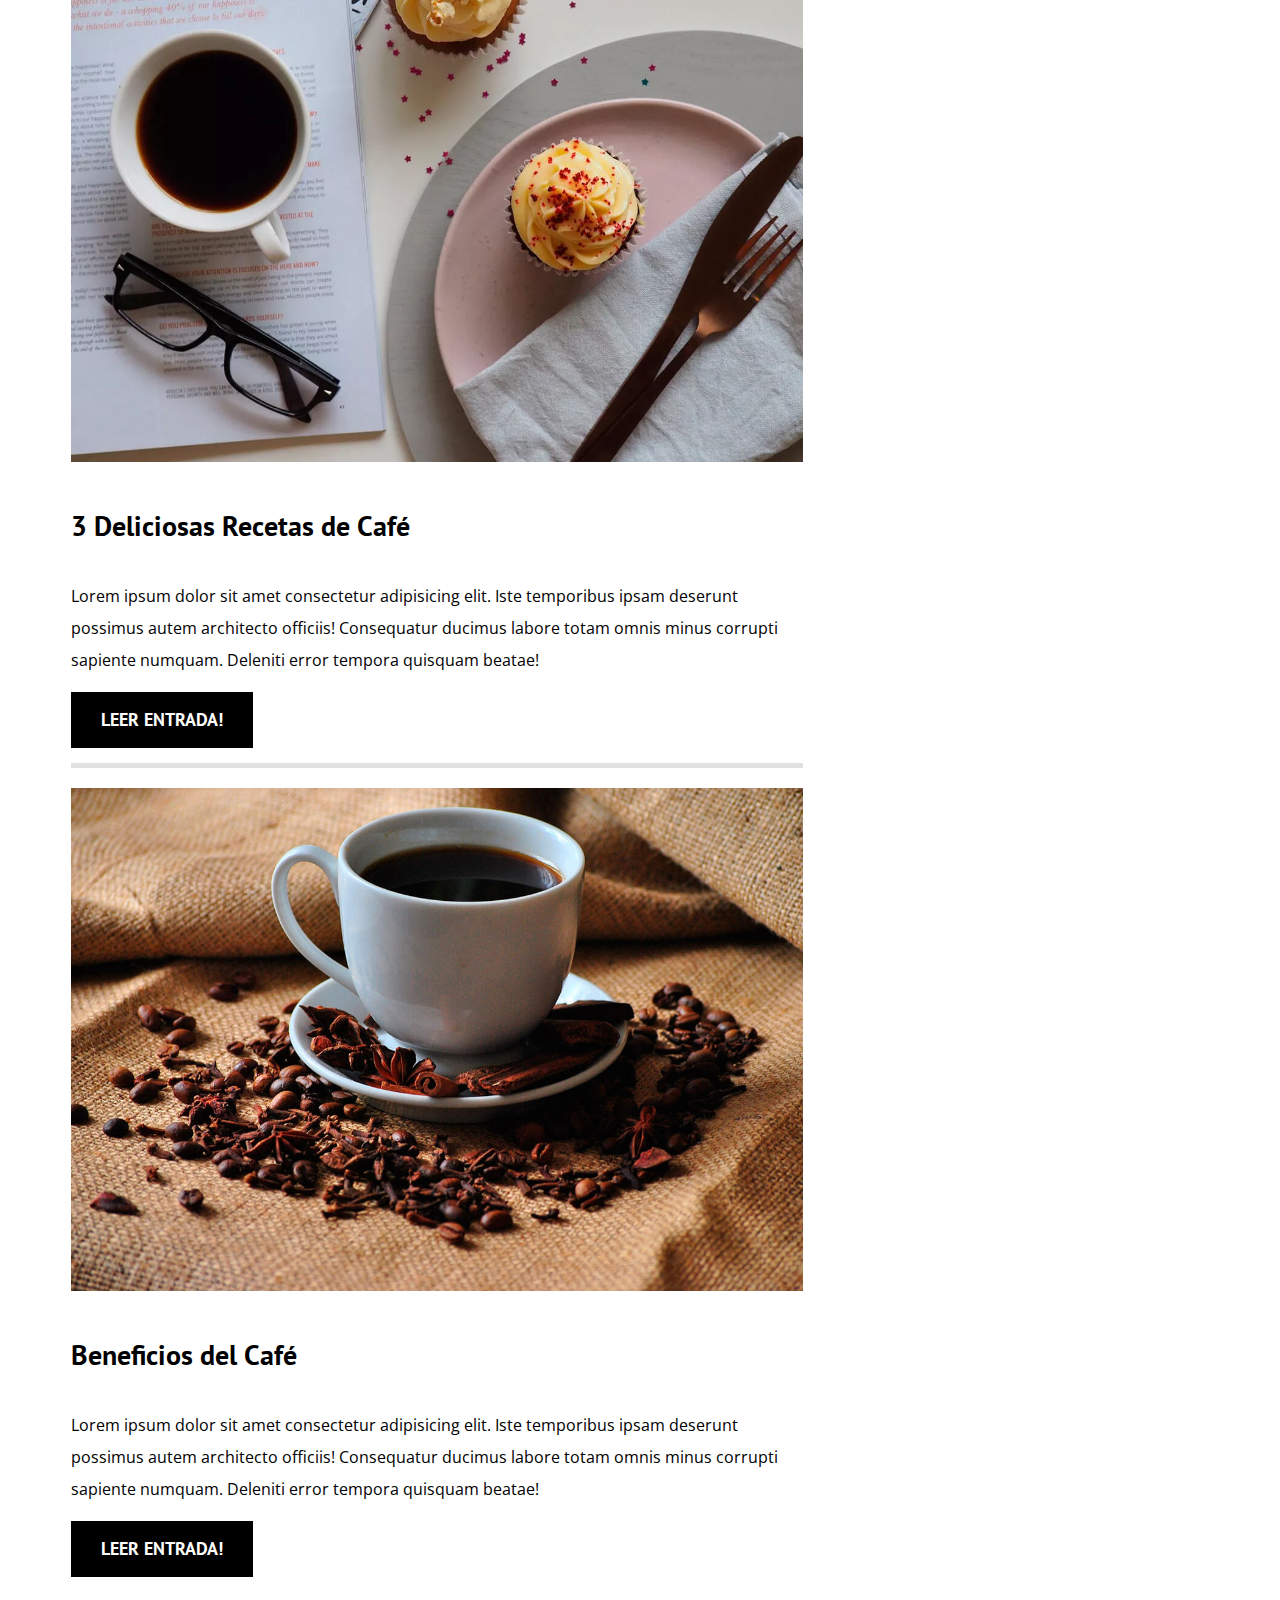
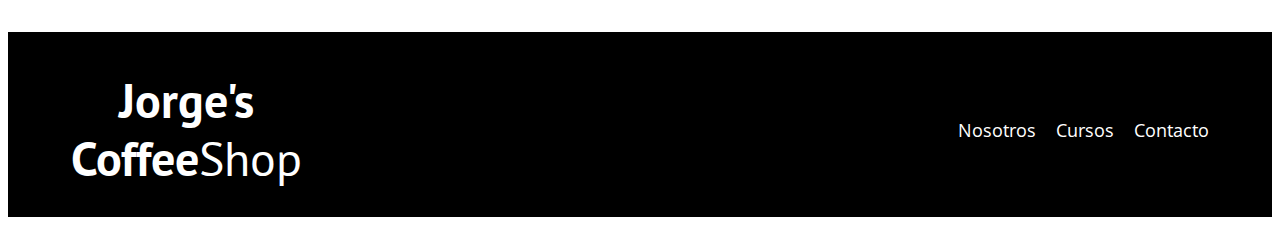
==== commit a357f3c7: "Adding JavaScript code" ====
--- a/index.html
+++ b/index.html
@@ -13,7 +13,7 @@
     <link rel="preconnect" href="https://fonts.gstatic.com" crossorigin>
     <link href="https://fonts.googleapis.com/css2?family=Open+Sans&family=PT+Sans:wght@400;700&display=swap" rel="stylesheet">
     <!-- Prefetch -->
-    <link rel="Prefetch" href="nosotros.html" as="document">
+    <link rel="Prefetch" href="about-us.html" as="document">
 
     <!-- Preload -->
     <link rel="Preload" href="css/normalize.css" as="style">
@@ -141,5 +141,6 @@
     </footer>
 
     <script src="js/modernizer.js"></script>
+    <script src="js/app.js"></script>
 </body>
 </html>